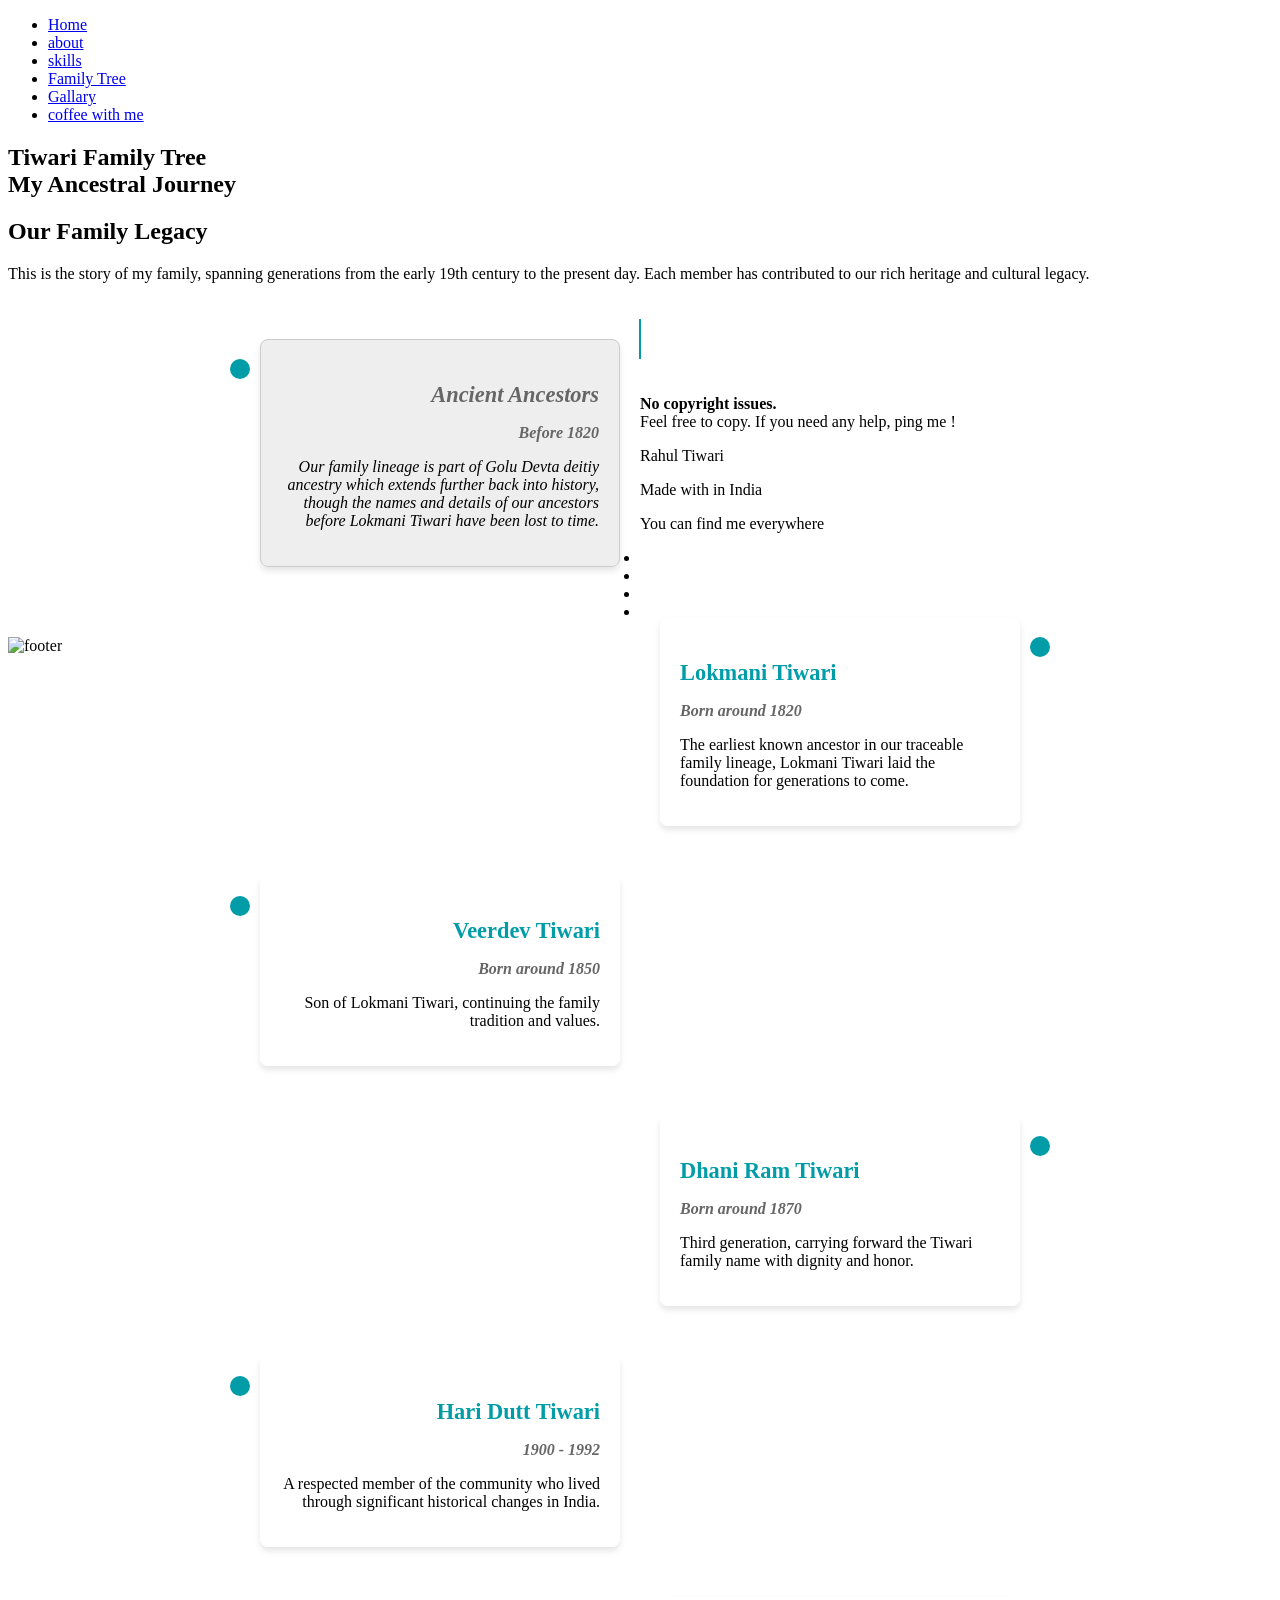
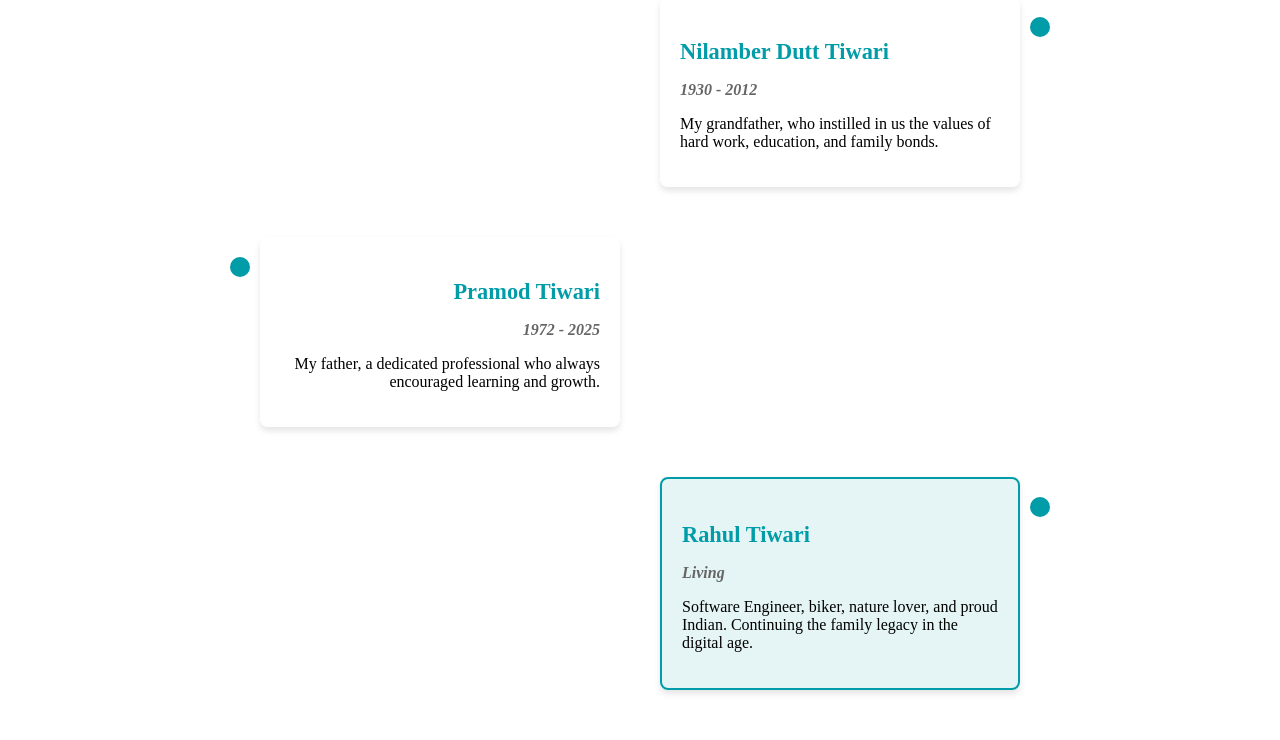
==== family-tree.html @ cf2149c8 "fammily tree update" ====
<!doctype html>
<html class="no-js" lang="en">

<head>
  <meta charset="utf-8" />
  <meta name="google-site-verification" content="5c5Etrv-oEx7CnDo2pVIajenhWawo2j3xivScKlrKVI" />
  <meta name="description" content="Rahul Tiwari - Family Tree">
  <meta name="keywords" content="Rahul Tiwari,rahul tiwari uttrakhand,rahul tiwari family tree,tiwari family">
  <meta name="author" content="Rahul Tiwari">
  <meta name="viewport" content="width=device-width, initial-scale=1.0" />
  <meta property="og:title" content="Rahul Tiwari - Family Tree" />
  <meta property="og:url" content="family-tree.html" />
  <meta property="og:image" content="img/logo.webp" />
  <meta property="og:site_name" content="Rahul Tiwari" />
  <meta name="theme-color" content="#009ca8">
  <meta property="og:description" content="Rahul Tiwari's family tree showcasing generations of the Tiwari family" />
  <title>Family Tree - Rahul Tiwari</title>

  <link href="img/favicon.ico" rel="shortcut icon" />
  <link href="img/favicon.ico" sizes="16x16 32x32" rel="icon" />
  <link href="img/favicon-16x16.png" type="image/png" sizes="16x16" rel="icon" />
  <link href="img/favicon-32x32.png" type="image/png" sizes="32x32" rel="icon" />
  <link href="img/apple-touch-icon.png" type="image/png" rel="apple-touch-icon" />

  <link rel="stylesheet" href="css/foundation.css" />
  <script src="js/vendor/modernizr.js"></script>
  <link rel="stylesheet" href="css/style.css" />
  <link rel="stylesheet" href="css/font.css" />
  <link rel="stylesheet" href="css/icon.css" />
  <link href="https://fonts.googleapis.com/css?family=Sacramento" rel="stylesheet">
  <link rel="stylesheet" href="font/font-awesome/css/font-awesome.min.css">
  <link rel="stylesheet" type="text/css" href="css/component.css" />
  <script src="js/modernizr.custom.js"></script>
  <script src="js/jquery.min.js"></script>
  <script>
    function onScroll() {
      if ($(this).scrollTop() == 0) {
        $("header").removeClass("nav-up").addClass("nav-down")
        $("header").addClass("reachedTop")
      } else {
        $("header").removeClass("nav-down").addClass("nav-up")
        $("header").removeClass("reachedTop")
      }
    }
  </script>
</head>

<body onscroll="onScroll()">
  <!-- Google Tag Manager (noscript) -->
  <noscript><iframe src="https://www.googletagmanager.com/ns.html?id=GTM-TBHXG7D" height="0" width="0"
      style="display:none;visibility:hidden"></iframe></noscript>
  <!-- End Google Tag Manager (noscript) -->
  <header class="nav-down reachedTop">
    <div class="wrapper" id="wrapper">
      <div class="row">
        <div class="small-12 large-12 columns alignCenter">
          <ul class="menu">
            <li><a href="/">Home</a></li>
            <li><a href="index.html#me">about</a></li>
            <li><a href="index.html#myskills">skills</a></li>
            <li><a href="./family-tree.html">Family Tree</a></li>
            <li><a target="_blank" href="./travel.html">Gallary</a></li>
            <li><a href="index.html#coffeewithme">coffee with me</a></li>
        </div>
      </div>
    </div>
  </header>

  <section class="intro" id="intro">
    <div class="row" id="middle_row">
      <div class="medium-12 columns alignCenter">
        <h1 class="cd-headline clip is-full-width">
          <span class="title">Tiwari Family Tree</span><br>
          <span class="iama">My Ancestral Journey</span>
        </h1>
      </div>
    </div>
  </section>

  <section class="about" id="familytree">
    <div class="row">
      <div class="large-12 medium-12 columns">
        <h2 class="cmnstl">Our Family Legacy</h2>
        <p>
          This is the story of my family, spanning generations from the early 19th century to the present day.
          Each member has contributed to our rich heritage and cultural legacy.
        </p>

        <div class="family-tree-container">
          <div class="timeline">
            <div class="timeline-item">
              <div class="timeline-content ancestor-note">
                <h3>Ancient Ancestors</h3>
                <p class="lifespan">Before 1820</p>
                <p>Our family lineage is part of Golu Devta deitiy ancestry which extends further back into history,
                  though the names and details of our ancestors before Lokmani Tiwari have been lost to time.</p>
              </div>
            </div>

            <div class="timeline-item">
              <div class="timeline-content">
                <h3>Lokmani Tiwari</h3>
                <p class="lifespan">Born around 1820</p>
                <p>The earliest known ancestor in our traceable family lineage, Lokmani Tiwari laid the foundation for
                  generations to come.</p>
              </div>
            </div>

            <div class="timeline-item">
              <div class="timeline-content">
                <h3>Veerdev Tiwari</h3>
                <p class="lifespan">Born around 1850</p>
                <p>Son of Lokmani Tiwari, continuing the family tradition and values.</p>
              </div>
            </div>

            <div class="timeline-item">
              <div class="timeline-content">
                <h3>Dhani Ram Tiwari</h3>
                <p class="lifespan">Born around 1870</p>
                <p>Third generation, carrying forward the Tiwari family name with dignity and honor.</p>
              </div>
            </div>

            <div class="timeline-item">
              <div class="timeline-content">
                <h3>Hari Dutt Tiwari</h3>
                <p class="lifespan">1900 - 1992</p>
                <p>A respected member of the community who lived through significant historical changes in India.</p>
              </div>
            </div>

            <div class="timeline-item">
              <div class="timeline-content">
                <h3>Nilamber Dutt Tiwari</h3>
                <p class="lifespan">1930 - 2012</p>
                <p>My grandfather, who instilled in us the values of hard work, education, and family bonds.</p>
              </div>
            </div>

            <div class="timeline-item">
              <div class="timeline-content">
                <h3>Pramod Tiwari</h3>
                <p class="lifespan">1972 - 2025</p>
                <p>My father, a dedicated professional who always encouraged learning and growth.</p>
              </div>
            </div>

            <div class="timeline-item current">
              <div class="timeline-content">
                <h3>Rahul Tiwari</h3>
                <p class="lifespan">Living</p>
                <p>Software Engineer, biker, nature lover, and proud Indian. Continuing the family legacy in the digital
                  age.</p>
              </div>
            </div>
          </div>
        </div>
      </div>
    </div>
  </section>

  <section class="sayhello" id="hello">
    <div class="row">
      <div class="large-4 columns pad10">
        <p>
          <b>No <i class="fa fa-copyright"></i> copyright issues.</b><br>
          Feel free to copy. If you need any help, ping me !
        </p>
      </div>
      <div class="large-4 columns">
        <p class="footTitle alignCenter">
          Rahul Tiwari
        </p>
        <p class="madewithlove">
          Made with <i class="fa fa-heart"></i> in India
        </p>
      </div>
      <div class="large-4 columns alignCenter pad10">
        <p class="alignCenter">
          You can find me everywhere
        </p>
        <ul class="tools">
          <li><a href="https://www.facebook.com/Veerdev1993" aria-label="Facebook" target="_blank" rel="noreferrer"><i
                class="fa fa-facebook-official"></i></a></li>
          <li><a href="https://www.linkedin.com/in/rahul-tiwari-7a8802a8/" aria-label="Linkedin" target="_blank"
              rel="noreferrer"><i class="fa fa-linkedin-square"></i></a></li>
          <li><a href="mailto:rahultwr33@gmail.com" target="_blank" aria-label="Mail" rel="noreferrer"><i
                class="fa fa-envelope-o"></i></a></li>
          <li><a href="https://www.youtube.com/channel/UCZuXbCNKLCHLmeDwoKNpZdQ" aria-label="youtube" target="_blank"
              rel="noreferrer"><i class="fa fa-youtube-play"></i></a></li>
        </ul>
      </div>
    </div>
    <img class="footer-image" alt="footer" src="img/foot.webp">
  </section>

  <script src="js/foundation.min.js"></script>
  <script>
    $(document).foundation();
  </script>

  <!-- Google Tag Manager -->
  <script>(function (w, d, s, l, i) {
      w[l] = w[l] || []; w[l].push({
        'gtm.start':
          new Date().getTime(), event: 'gtm.js'
      }); var f = d.getElementsByTagName(s)[0],
        j = d.createElement(s), dl = l != 'dataLayer' ? '&l=' + l : ''; j.async = true; j.src =
          'https://www.googletagmanager.com/gtm.js?id=' + i + dl; f.parentNode.insertBefore(j, f);
    })(window, document, 'script', 'dataLayer', 'GTM-TBHXG7D');</script>
  <!-- End Google Tag Manager -->

  <!-- Global site tag (gtag.js) - Google Analytics -->
  <script async src="https://www.googletagmanager.com/gtag/js?id=G-P03MG8GC6V"></script>
  <script>
    window.dataLayer = window.dataLayer || [];
    function gtag() { dataLayer.push(arguments); }
    gtag('js', new Date());

    gtag('config', 'G-P03MG8GC6V');
  </script>

  <style>
    .family-tree-container {
      max-width: 800px;
      margin: 0 auto;
      padding: 20px;
    }

    .timeline {
      position: relative;
      padding: 20px 0;
    }

    .timeline::before {
      content: '';
      position: absolute;
      left: 50%;
      top: 0;
      bottom: 0;
      width: 2px;
      background: #009ca8;
      transform: translateX(-50%);
    }

    .timeline-item {
      position: relative;
      margin-bottom: 50px;
      width: 50%;
      clear: both;
    }

    .timeline-item:nth-child(even) {
      float: right;
      text-align: left;
    }

    .timeline-item:nth-child(odd) {
      float: left;
      text-align: right;
    }

    .timeline-item::before {
      content: '';
      position: absolute;
      top: 20px;
      width: 20px;
      height: 20px;
      background: #009ca8;
      border-radius: 50%;
      z-index: 1;
    }

    .timeline-item:nth-child(even)::before {
      right: -10px;
    }

    .timeline-item:nth-child(odd)::before {
      left: -10px;
    }

    .timeline-content {
      background: rgba(255, 255, 255, 0.9);
      padding: 20px;
      border-radius: 8px;
      box-shadow: 0 4px 6px rgba(0, 0, 0, 0.1);
      margin: 0 20px;
    }

    .timeline-content h3 {
      color: #009ca8;
      margin-bottom: 5px;
      font-size: 1.4em;
    }

    .lifespan {
      color: #666;
      font-style: italic;
      margin-bottom: 10px;
      font-weight: bold;
    }

    .timeline-item.current .timeline-content {
      border: 2px solid #009ca8;
      background: rgba(0, 156, 168, 0.1);
    }

    .ancestor-note {
      background: rgba(200, 200, 200, 0.3) !important;
      border: 1px solid #ccc;
      font-style: italic;
    }

    .ancestor-note h3 {
      color: #666 !important;
    }

    @media (max-width: 768px) {
      .timeline::before {
        left: 20px;
      }

      .timeline-item {
        width: calc(100% - 40px);
        float: right;
        text-align: left;
        margin-left: 40px;
        margin-bottom: 30px;
      }

      .timeline-item::before {
        left: -10px;
        right: auto;
      }

      .timeline-content {
        margin: 0;
      }
    }
  </style>
</body>

</html>
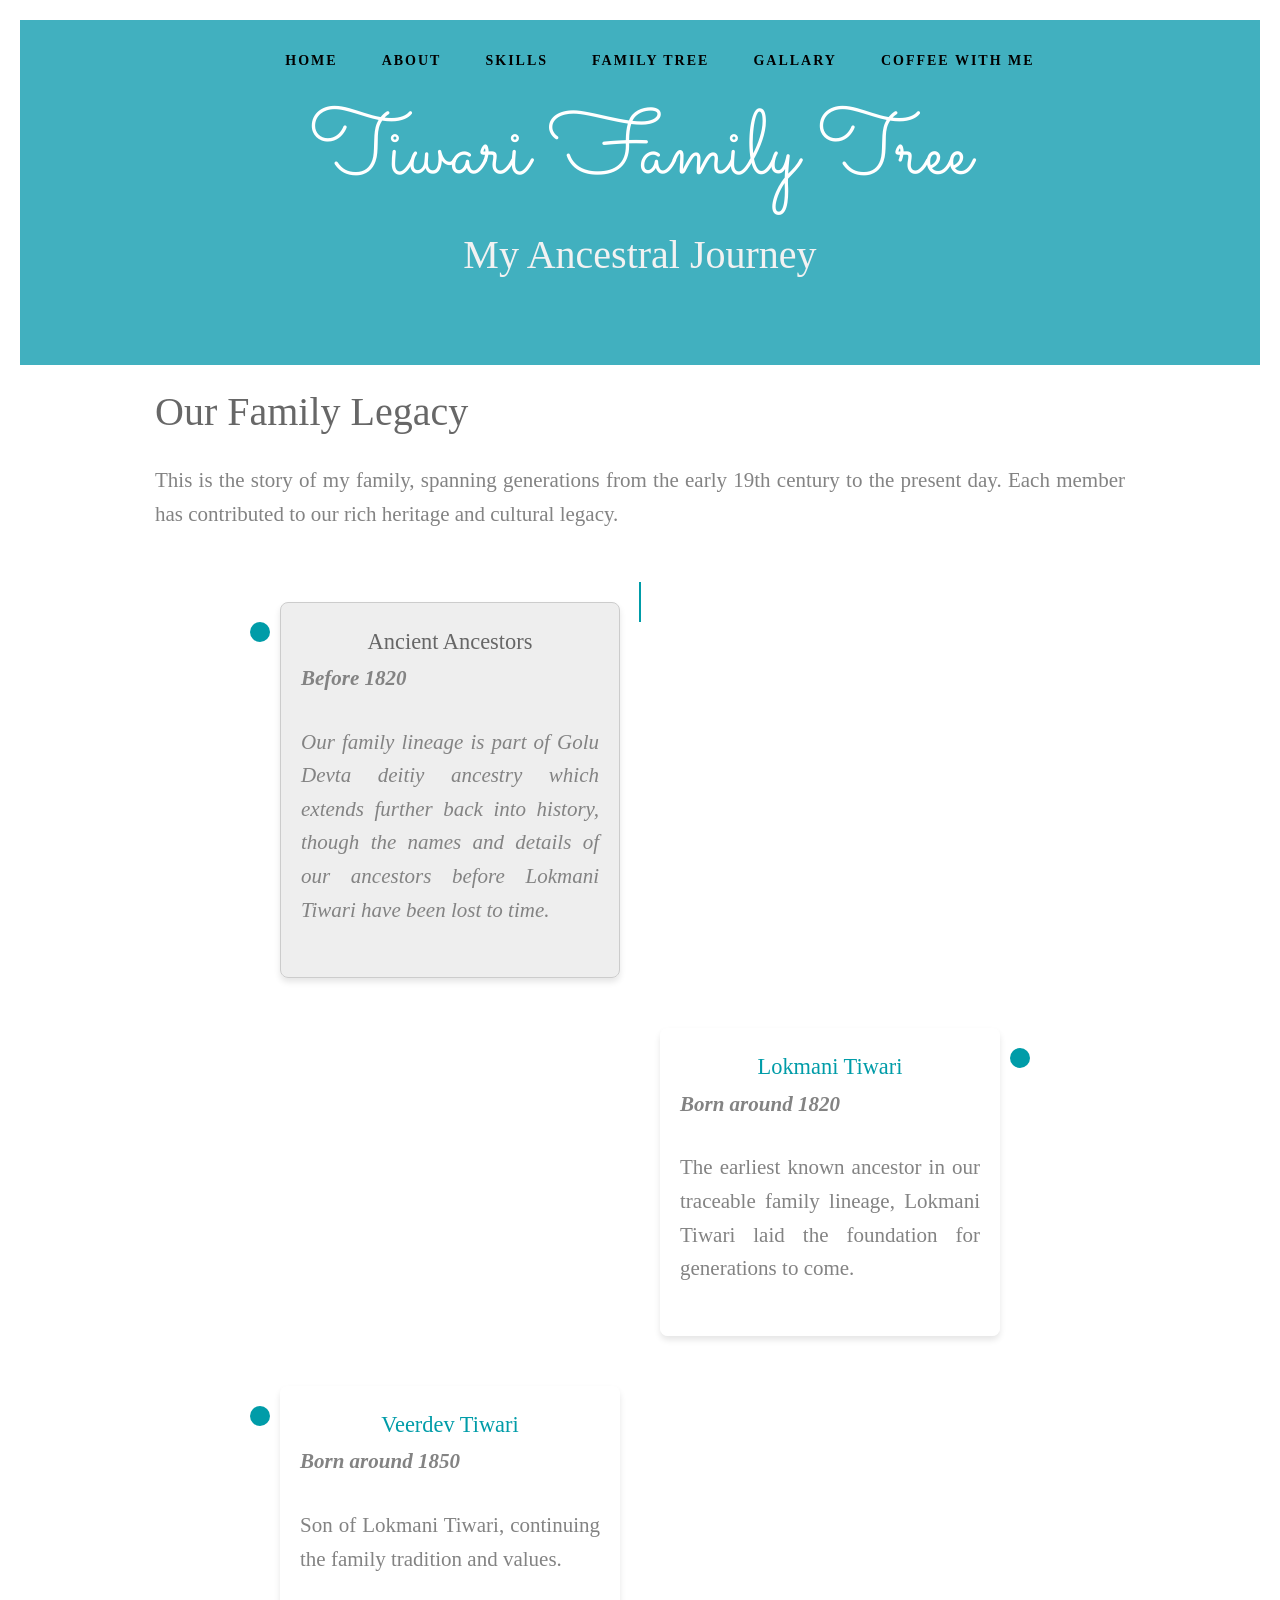
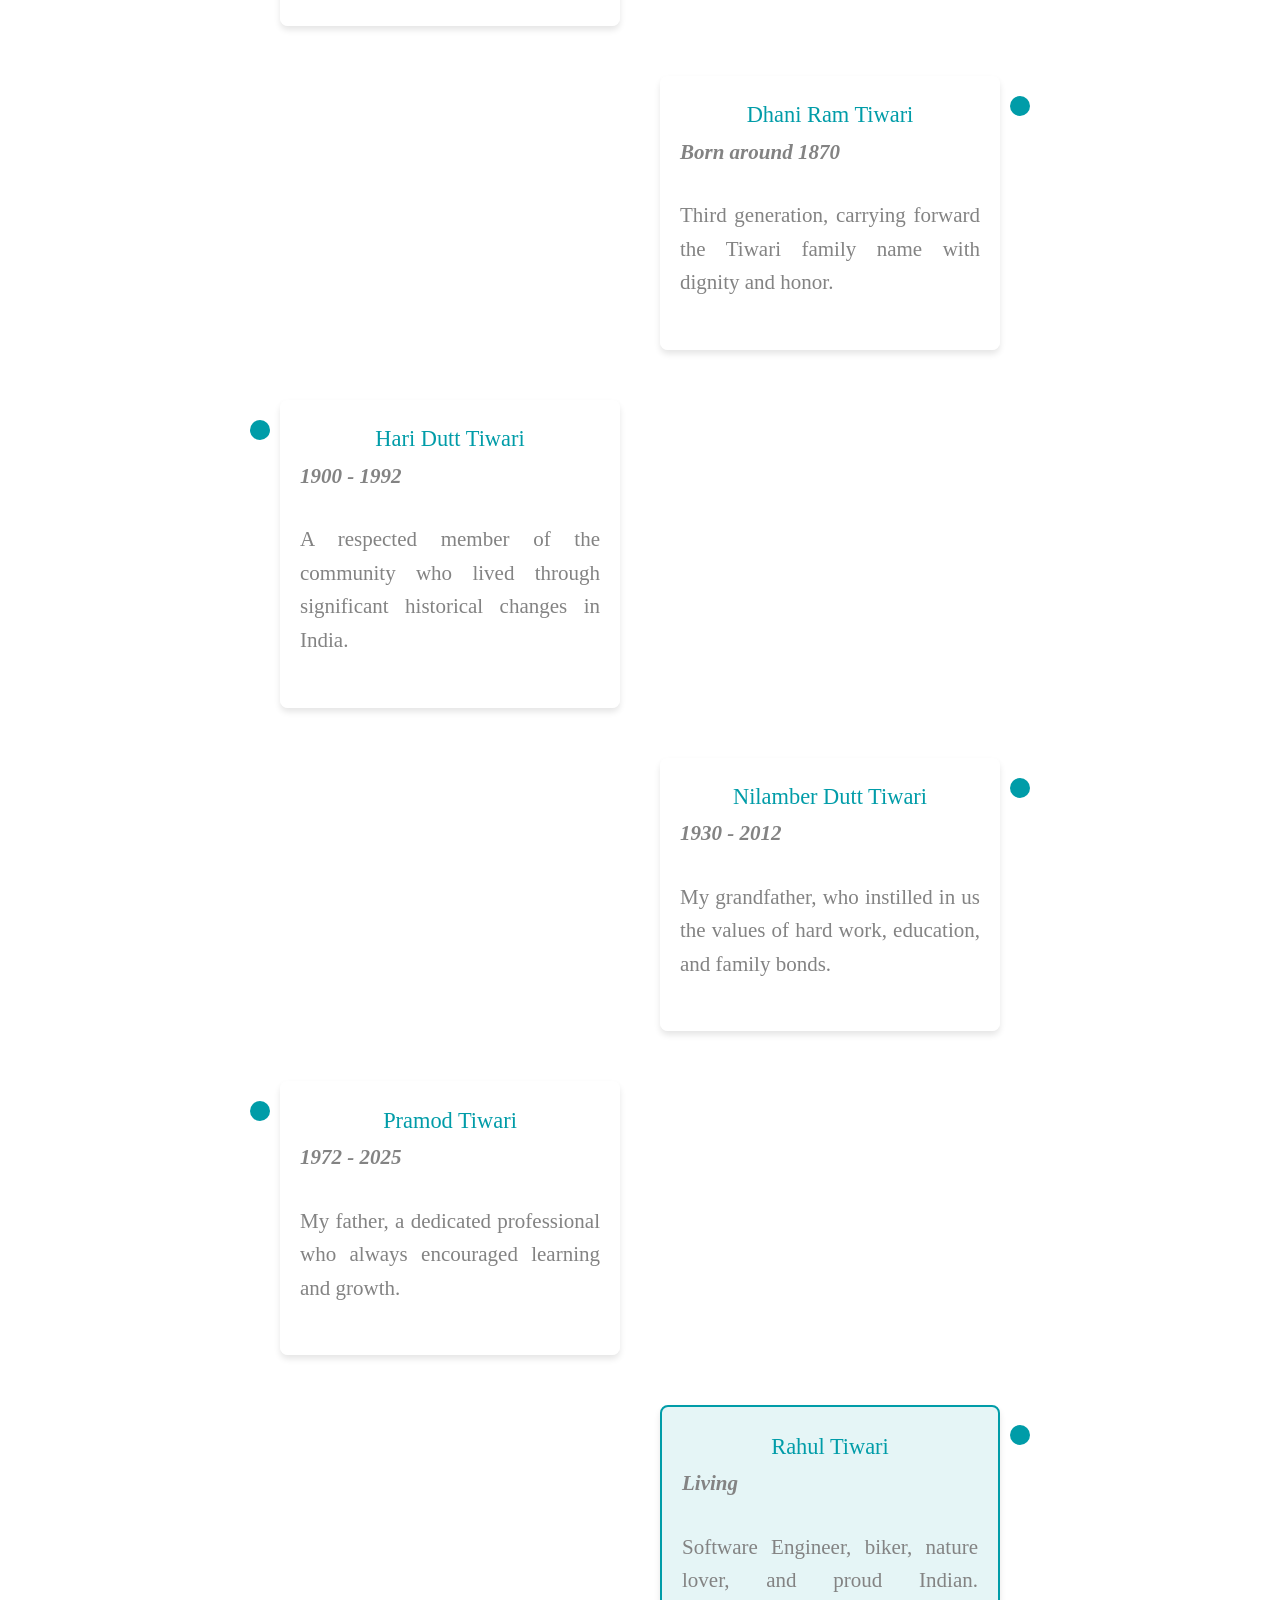
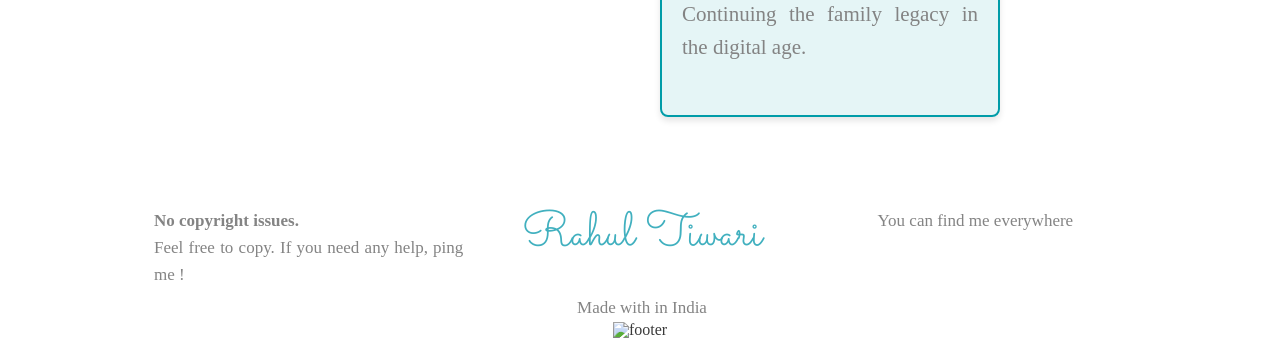
==== commit 1d642ce8: "imrovement" ====
--- a/family-tree.html
+++ b/family-tree.html
@@ -42,6 +42,29 @@
         $("header").removeClass("reachedTop")
       }
     }
+    $(document).ready(function () {
+      onScroll();
+
+      // Hamburger menu functionality
+      $('#hamburger-menu').click(function () {
+        $(this).toggleClass('active');
+        $('#main-menu').toggleClass('active');
+      });
+
+      // Close menu when clicking on a menu item
+      $('#main-menu a').click(function () {
+        $('#hamburger-menu').removeClass('active');
+        $('#main-menu').removeClass('active');
+      });
+
+      // Close menu when clicking outside
+      $(document).click(function (event) {
+        if (!$(event.target).closest('#hamburger-menu, #main-menu').length) {
+          $('#hamburger-menu').removeClass('active');
+          $('#main-menu').removeClass('active');
+        }
+      });
+    });
   </script>
 </head>
 
@@ -54,7 +77,12 @@
     <div class="wrapper" id="wrapper">
       <div class="row">
         <div class="small-12 large-12 columns alignCenter">
-          <ul class="menu">
+          <div class="hamburger-menu" id="hamburger-menu">
+            <span></span>
+            <span></span>
+            <span></span>
+          </div>
+          <ul class="menu" id="main-menu">
             <li><a href="/">Home</a></li>
             <li><a href="index.html#me">about</a></li>
             <li><a href="index.html#myskills">skills</a></li>
--- a/css/style.css
+++ b/css/style.css
@@ -0,0 +1,1456 @@
+body {
+  font-family: "ProximaNova";
+  color: #3a3a3a;
+}
+
+.my-link {
+  color: white;
+  border-bottom-color: red !important;
+}
+
+a:hover {
+  color: #2ecff9;
+}
+
+iframe {
+  width: -webkit-fill-available;
+}
+
+img {
+  aspect-ratio: attr(width) / attr(height);
+}
+
+button.agebtn {
+  margin-top: 5px;
+  height: auto;
+}
+
+.card {
+  padding-top: 5px;
+  box-shadow: 0 4px 8px 0 rgba(0, 0, 0, 0.2);
+  transition: 0.3s;
+  background-color: #3f3f3f;
+  width: 33%;
+  padding: 20px;
+  margin-left: 10px;
+}
+
+.img-cert {
+  max-width: 150px;
+  max-height: 150px;
+  width: 100px;
+  height: 100px;
+}
+
+.comspacegap {
+  /* padding-top: 35px; */
+}
+
+.comspace {
+  padding-top: 35px;
+  color: white;
+  display: flex;
+}
+
+.card60 {
+  box-shadow: 0 4px 8px 0 rgba(0, 0, 0, 0.2);
+  transition: 0.3s;
+  width: 60%;
+  padding: 20px;
+  margin-left: 10px;
+  background: url(../img/weature.jpg) no-repeat;
+  background-size: cover;
+}
+
+.card:hover {
+  box-shadow: 0 8px 16px 0 rgba(0, 0, 0, 0.2);
+}
+
+.main-weature {
+  display: grid;
+  grid-template-columns: 1fr 1fr 1fr;
+}
+
+img.instagrmimg {
+  width: 40px;
+  height: 40px;
+}
+
+header {
+  position: fixed;
+  top: 0;
+  left: 0;
+  right: 0;
+  z-index: 1000;
+  width: 100%;
+}
+
+.header {
+  padding-top: 2em;
+}
+
+li.instagrm {
+  width: 48px;
+  height: 48px;
+  padding-top: 13px;
+}
+
+.center {
+  display: flex;
+  justify-content: center;
+  align-items: center;
+}
+
+.color-change {
+  top: 30vh;
+  right: -50px;
+  padding: 5px 5px 0;
+  background-color: rgba(250, 250, 252, 1);
+  position: fixed;
+  z-index: 99999999999999999999999999999999;
+  border-radius: 0 0 2px 0;
+  -webkit-transition: 0.3s ease-in-out;
+  transition: 0.3s ease-in-out;
+}
+
+a {
+  text-decoration: none;
+  color: #8c8c8e;
+}
+
+.red {
+  background-color: #f44336;
+}
+
+.orange {
+  background-color: #ffc107;
+}
+
+.green {
+  background-color: #4caf50;
+}
+
+.blue {
+  background-color: #64b5f6;
+}
+
+.swapColor {
+  height: 40px;
+  width: 40px;
+  display: block;
+  margin-bottom: 5px;
+  border-radius: 1px;
+  filter: brightness(100%);
+  -webkit-transition: 0.3s ease-in-out;
+  transition: 0.3s ease-in-out;
+}
+
+.open-changer {
+  cursor: pointer;
+  position: absolute;
+  background-color: #3c84f7;
+  height: 40px;
+  width: 40px;
+  top: 0;
+  left: -40px;
+  color: rgba(32, 32, 42, 1);
+  display: flex;
+  justify-content: center;
+}
+
+.active-changer {
+  right: 0;
+}
+
+.open-changer i {
+  align-self: center;
+  animation: rotate 2s infinite linear;
+  -webkit-animation: spin 4s linear infinite;
+  -moz-animation: spin 4s linear infinite;
+  animation: spin 4s linear infinite;
+}
+
+@-moz-keyframes spin {
+  100% {
+    -moz-transform: rotate(360deg);
+  }
+}
+
+@-webkit-keyframes spin {
+  100% {
+    -webkit-transform: rotate(360deg);
+  }
+}
+
+@keyframes spin {
+  100% {
+    -webkit-transform: rotate(360deg);
+    transform: rotate(360deg);
+  }
+}
+
+h1 {
+  font-family: "ProximaNova";
+  color: #3a3a3a;
+  font-size: 3.5em;
+}
+
+h2 {
+  font-family: "ProximaNova";
+  color: #3a3a3a;
+  font-size: 1.4em;
+}
+
+h3 {
+  font-family: "ProximaNova";
+  color: #3a3a3a;
+  font-size: 0.8em;
+  text-align: center;
+}
+
+h4 {
+  font-family: "ProximaNova";
+  font-size: 1.2em;
+  color: white;
+  text-align: center;
+}
+
+p {
+  font-family: "ProximaNova";
+  font-size: 30px;
+  color: #3a3a3a;
+  font-size: 1.3em;
+  text-align: justify;
+}
+
+.js div#preloader {
+  position: fixed;
+  left: 0;
+  top: 0;
+  z-index: 9999;
+  overflow: visible;
+  width: 40px;
+  height: 40px;
+  left: 50%;
+  top: 50%;
+  margin-top: -25px;
+  margin-left: -25px;
+}
+
+#preload_wrapper {
+  background-color: white;
+  width: 100%;
+  height: 100%;
+  z-index: 9999;
+  position: fixed;
+}
+
+@-moz-keyframes preloader {
+  0% {
+    -moz-transform: rotate(0deg);
+    transform: rotate(0deg);
+  }
+
+  50% {
+    -moz-transform: rotate(360deg);
+    transform: rotate(360deg);
+  }
+
+  100% {
+    -moz-transform: rotate(0deg);
+    transform: rotate(0deg);
+  }
+}
+
+@-webkit-keyframes preloader {
+  0% {
+    -webkit-transform: rotate(0deg);
+    transform: rotate(0deg);
+  }
+
+  50% {
+    -webkit-transform: rotate(360deg);
+    transform: rotate(360deg);
+  }
+
+  100% {
+    -webkit-transform: rotate(0deg);
+    transform: rotate(0deg);
+  }
+}
+
+@keyframes preloader {
+  0% {
+    -moz-transform: rotate(0deg);
+    -ms-transform: rotate(0deg);
+    -webkit-transform: rotate(0deg);
+    transform: rotate(0deg);
+  }
+
+  50% {
+    -moz-transform: rotate(360deg);
+    -ms-transform: rotate(360deg);
+    -webkit-transform: rotate(360deg);
+    transform: rotate(360deg);
+  }
+
+  100% {
+    -moz-transform: rotate(0deg);
+    -ms-transform: rotate(0deg);
+    -webkit-transform: rotate(0deg);
+    transform: rotate(0deg);
+  }
+}
+
+/* ////////////////////////// Preloader ////////////////////// */
+.wrapper {
+  width: 100%;
+  background-color: transparent;
+  height: 80px;
+  position: fixed;
+  top: 0px;
+  z-index: 999;
+  border-right: 20px solid white;
+  border-left: 20px solid white;
+  transition: all 0.2s ease-in-out;
+}
+
+header.nav-up .wrapper {
+  top: -80px;
+}
+
+header.nav-down.reachedTop .wrapper {
+  top: 20px;
+}
+
+a.logo {
+  text-transform: uppercase;
+  margin-top: 25px;
+  display: inline-block;
+  font-weight: 600;
+  font-size: 30px;
+  color: #3a3a3a;
+}
+
+a.logo span {
+  color: #fff;
+}
+
+/* Hamburger Menu */
+.hamburger-menu {
+  display: none;
+  flex-direction: column;
+  cursor: pointer;
+  padding: 10px;
+  position: absolute;
+  left: 20px;
+  top: 50%;
+  transform: translateY(-50%);
+  z-index: 1001;
+  padding-top: 20%;
+}
+
+.hamburger-menu span {
+  width: 25px;
+  height: 3px;
+  background: #000;
+  margin: 3px 0;
+  transition: 0.3s;
+  border-radius: 2px;
+}
+
+.hamburger-menu.active span:nth-child(1) {
+  transform: rotate(-45deg) translate(-5px, 6px);
+}
+
+.hamburger-menu.active span:nth-child(2) {
+  opacity: 0;
+}
+
+.hamburger-menu.active span:nth-child(3) {
+  transform: rotate(45deg) translate(-5px, -6px);
+}
+
+ul.menu {
+  margin-top: 27px;
+  transition: all 0.3s ease;
+}
+
+ul.menu li {
+  list-style: none;
+  display: inline-block;
+  margin-left: 40px;
+}
+
+ul.menu li a {
+  text-transform: uppercase;
+  font-family: "ProximaNova";
+  font-size: 14px;
+  letter-spacing: 2px;
+  color: #000;
+  font-weight: bold;
+}
+
+ul.menu li a:hover {
+  border-bottom: 1px solid #fff;
+  padding-bottom: 6px;
+}
+
+@keyframes slideleft {
+  from {
+    background-position: 0%;
+  }
+
+  to {
+    background-position: 90000%;
+  }
+}
+
+@-webkit-keyframes slideleft {
+  from {
+    background-position: 0%;
+  }
+
+  to {
+    background-position: 90000%;
+  }
+}
+
+section.intro {
+  background: url(../img/mainphoto.webp) repeat-x top center;
+  background-size: contain;
+  background-repeat: repeat;
+  /*animation:slideleft 20000s infinite linear;-webkit-animation:slideleft 20000s infinite linear;width:100%;*/
+  background-color: #41b0bf;
+  padding-bottom: 70px;
+  position: relative;
+  border-right: 20px solid #fff;
+  border-left: 20px solid #fff;
+  border-top: 20px solid #fff;
+  padding-top: 80px;
+}
+
+section.intro h1 {
+  margin-top: 0px;
+  line-height: 1.2;
+  font-family: "ProximaNovaT";
+  color: #3a3a3a;
+  font-size: 65px;
+}
+
+section.intro span.design {
+  font-family: "ProximaNovaT";
+}
+
+section.intro span {
+  font-family: "ProximaNova";
+}
+
+a.btn {
+  border: 1px solid #fff;
+  text-transform: uppercase;
+  color: #fff;
+  padding: 15px 25px;
+  border-radius: 30px;
+  font-size: 14px;
+  letter-spacing: 1px;
+  margin-top: 14px;
+  display: inline-block !important;
+  line-height: 1.4;
+  -webkit-transition: all 0.2s ease;
+  -moz-transition: all 0.2s ease;
+  transition: all 0.2s ease;
+}
+
+a.btn:hover {
+  background-color: #fff;
+  color: #009ca8;
+}
+
+a.btn.project {
+  background: transparent;
+  border: 1px solid #fff;
+  color: #fff;
+}
+
+a.btn.project:hover {
+  background-color: #fff;
+  color: #fe5f55;
+}
+
+section.about {
+  padding: 0px;
+  border-right: 20px solid white;
+  border-left: 20px solid white;
+}
+
+section.about h1 {
+  color: #3a3a3a;
+  font-family: "ProximaNovaT";
+  font-size: 65px;
+  margin-top: 50px;
+}
+
+section.about a.pronounce span {
+  color: #ababab;
+  cursor: help;
+  border-bottom: 1px dotted rgb(216, 216, 216);
+  letter-spacing: 1px;
+}
+
+section.about a.pronounce {
+  border-bottom: none;
+}
+
+section.about a.pronounce:hover {
+  border-bottom: none;
+}
+
+section.about p {
+  color: #838383;
+  margin: 0 auto;
+  margin-bottom: 30px;
+  font-size: 21px;
+}
+
+section.about p a {
+  color: #838383;
+  border-bottom: 1px solid #e7e7e7;
+  padding-bottom: 1px;
+}
+
+section.about p a:hover {
+  border-bottom: 1px solid #009ca8;
+}
+
+section.about img {
+  display: block;
+  margin: auto;
+  border-radius: 50%;
+}
+
+section.about h2 {
+  font-family: "ProximaNova";
+  color: #676767;
+  font-size: 17px;
+  line-height: 2.2em;
+}
+
+ul.tools,
+ul.lang,
+ul.hobbies {
+  margin: 0;
+}
+
+ul.lang {
+  margin-top: 12px;
+}
+
+ul.tools li,
+ul.hobbies li {
+  list-style: none;
+  display: inline-block;
+  background-size: 500px;
+  margin-left: 17px;
+}
+
+ul.lang li {
+  list-style: none;
+  display: inline-block;
+}
+
+section.projects h1 {
+  color: #fff;
+  font-family: "ProximaNovaT";
+  font-size: 50px;
+  margin-top: 20px;
+}
+
+section.projects p {
+  color: #fff;
+  margin: 0 auto;
+  font-size: 15px;
+  margin-left: 4px;
+}
+
+section.sayhello {
+  background: #fff;
+  position: relative;
+  text-align: center;
+  padding-top: 30px;
+  padding-bottom: 0px;
+  border-right: 20px solid white;
+  border-left: 20px solid white;
+}
+
+section.sayhello h1 {
+  color: #000;
+  font-family: "ProximaNovaT";
+  font-size: 65px;
+}
+
+section.sayhello p {
+  color: #848484;
+  margin: 0 auto;
+  font-size: 17px;
+  margin-left: 4px;
+}
+
+a.email:hover {
+  border-bottom: 1px solid #000;
+  color: #000;
+}
+
+a.email {
+  float: right;
+  font-size: 22px;
+  text-align: right;
+  margin-top: 52px;
+  font-family: "ProximaNovaT";
+  border-bottom: 1px solid #717070;
+  padding-bottom: 5px;
+  color: #000;
+}
+
+a.email:visited {
+  color: #000;
+}
+
+.agecalculator {
+  align-items: center;
+  display: flex;
+  justify-content: center;
+  width: 100%;
+  height: 40px;
+}
+
+section.utilities {
+  display: flex;
+  flex-direction: row;
+  background: white;
+  border-left: 20px solid white;
+  border-right: 20px solid white;
+  border-bottom: 20px solid white;
+  border-top: 20px solid white;
+}
+
+section.quotes {
+  /*background:#ffc548;*/
+  background: #009ca8;
+  border-left: 20px solid white;
+  border-right: 20px solid white;
+  border-bottom: 20px solid white;
+  border-top: 20px solid white;
+}
+
+section.quotes h1 {
+  color: #fff;
+  font-family: "ProximaNovaT";
+  font-size: 55px;
+  margin-top: 40px;
+}
+
+section.quotes h2 {
+  color: #fff;
+  font-family: serif;
+  font-style: italic;
+  font-size: 32px;
+  margin-top: 40px;
+}
+
+section.quotes p {
+  text-align: center;
+  color: #f2f2f2;
+  margin: 0 auto;
+  margin-top: 20px;
+  margin-bottom: 20px;
+  font-size: 21px;
+}
+
+.quotes_img {
+  width: 150px !important;
+  margin-top: 10px !important;
+  margin-bottom: 10px !important;
+  border-radius: 50%;
+  border-style: none;
+  border: 0px solid !important;
+}
+
+section.coffeewithme {
+  /*background:#ffc548;*/
+  background: #fff;
+  border-left: 20px solid white;
+  border-right: 20px solid white;
+  border-bottom: 20px solid white;
+  border-top: 20px solid white;
+}
+
+section.coffeewithme h1 {
+  color: #3a3a3a;
+  font-family: "ProximaNovaT";
+  font-size: 55px;
+  margin-top: 0px;
+}
+
+section.coffeewithme p {
+  text-align: center;
+  color: #838383;
+  margin: 0 auto;
+  margin-top: 10px;
+  margin-bottom: 40px;
+  font-size: 21px;
+}
+
+section.myskills {
+  /*background:#ffc548;*/
+  background: #fff;
+  border-left: 20px solid white;
+  border-right: 20px solid white;
+  border-bottom: 20px solid white;
+  border-top: 20px solid white;
+}
+
+section.experience {
+  background: #fff;
+  border-left: 20px solid white;
+  border-right: 20px solid white;
+  border-bottom: 20px solid white;
+  border-top: 20px solid white;
+}
+
+.experience-timeline {
+  max-width: 900px;
+  margin: 0 auto;
+  padding: 20px 0;
+  position: relative;
+}
+
+.experience-timeline::before {
+  content: "";
+  position: absolute;
+  left: 50%;
+  top: 0;
+  bottom: 0;
+  width: 2px;
+  background: linear-gradient(to bottom, #009ca8, #41b0bf);
+  transform: translateX(-50%);
+}
+
+.experience-item {
+  margin-bottom: 40px;
+  position: relative;
+}
+
+.experience-item:nth-child(even) .experience-content {
+  margin-left: auto;
+  margin-right: 0;
+  text-align: right;
+}
+
+.experience-item:nth-child(odd) .experience-content {
+  margin-left: 0;
+  margin-right: auto;
+  text-align: left;
+}
+
+.experience-content {
+  background: linear-gradient(135deg, #f8f9fa 0%, #ffffff 100%);
+  border-radius: 12px;
+  padding: 25px;
+  box-shadow: 0 8px 25px rgba(0, 0, 0, 0.1);
+  border: 1px solid #e9ecef;
+  max-width: 400px;
+  position: relative;
+  transition: transform 0.3s ease, box-shadow 0.3s ease;
+}
+
+.experience-content:hover {
+  transform: translateY(-5px);
+  box-shadow: 0 12px 35px rgba(0, 0, 0, 0.15);
+}
+
+.experience-content::before {
+  content: "";
+  position: absolute;
+  top: 30px;
+  width: 0;
+  height: 0;
+  border-style: solid;
+}
+
+.experience-item:nth-child(odd) .experience-content::before {
+  right: -10px;
+  border-width: 10px 0 10px 10px;
+  border-color: transparent transparent transparent #f8f9fa;
+}
+
+.experience-item:nth-child(even) .experience-content::before {
+  left: -10px;
+  border-width: 10px 10px 10px 0;
+  border-color: transparent #f8f9fa transparent transparent;
+}
+
+.experience-header {
+  display: flex;
+  justify-content: space-between;
+  align-items: flex-start;
+  margin-bottom: 10px;
+  flex-wrap: wrap;
+}
+
+.job-title {
+  font-family: "ProximaNova";
+  color: #3a3a3a;
+  font-size: 1.4em;
+  margin: 0;
+  font-weight: bold;
+  line-height: 1.3;
+}
+
+.job-type {
+  font-family: "ProximaNova";
+  color: #009ca8;
+  font-size: 0.85em;
+  font-weight: 600;
+  background: rgba(0, 156, 168, 0.1);
+  padding: 4px 10px;
+  border-radius: 20px;
+  white-space: nowrap;
+  margin-top: 5px;
+}
+
+.company-name {
+  font-family: "ProximaNova";
+  color: #676767;
+  font-size: 1.1em;
+  margin: 5px 0 8px 0;
+  font-weight: 600;
+}
+
+.job-location {
+  font-family: "ProximaNova";
+  color: #838383;
+  font-size: 0.9em;
+  margin: 0 0 15px 0;
+  display: flex;
+  align-items: center;
+}
+
+.job-responsibilities {
+  margin: 0;
+  padding-left: 0;
+  list-style: none;
+}
+
+.job-responsibilities li {
+  font-family: "ProximaNova";
+  color: #676767;
+  font-size: 0.95em;
+  line-height: 1.6;
+  margin-bottom: 8px;
+  position: relative;
+  padding-left: 20px;
+}
+
+.job-responsibilities li::before {
+  content: "✓";
+  position: absolute;
+  left: 0;
+  color: #009ca8;
+  font-weight: bold;
+}
+
+@media only screen and (max-width: 768px) {
+  .experience-timeline::before {
+    left: 20px;
+  }
+
+  .experience-item:nth-child(even) .experience-content,
+  .experience-item:nth-child(odd) .experience-content {
+    margin-left: 60px;
+    margin-right: 20px;
+    text-align: left;
+    max-width: none;
+  }
+
+  .experience-content::before {
+    left: -10px !important;
+    right: auto !important;
+    border-width: 10px 10px 10px 0 !important;
+    border-color: transparent #f8f9fa transparent transparent !important;
+  }
+
+  .experience-header {
+    flex-direction: column;
+    align-items: flex-start;
+  }
+
+  .job-type {
+    align-self: flex-start;
+    margin-top: 8px;
+  }
+}
+
+section.myskills h1 {
+  color: #3a3a3a;
+  font-family: "ProximaNovaT";
+  font-size: 55px;
+  margin-top: 0px;
+}
+
+section.myskills p {
+  text-align: center;
+  color: #838383;
+  margin: 0 auto;
+  margin-top: 40px;
+  margin-bottom: -30px;
+  font-size: 25px;
+  position: absolute;
+  z-index: 1000;
+  width: 100%;
+  left: 0;
+}
+
+.downloadCV {
+  min-height: 172px;
+  padding-bottom: 20px;
+  padding-top: 20px;
+  cursor: pointer;
+}
+
+section.projects {
+  background: #303030;
+  border: 20px solid white;
+}
+
+section.projects h2.name {
+  font-size: 30px;
+  text-align: center;
+  font-family: "ProximaNovaT";
+  color: #fff;
+}
+
+section.projects p.desc {
+  font-size: 17px;
+  text-align: center;
+}
+
+section.sayhello ul.icons {
+  margin: 0;
+  padding: 0;
+  float: right;
+  line-height: 0;
+}
+
+section.sayhello ul.icons li {
+  display: inline-block;
+  -webkit-transition: all 0.35s ease;
+  -moz-transition: all 0.35s ease;
+  transition: all 0.35s ease;
+  margin: 30px 0px 20px 0px;
+  margin-left: 20px;
+}
+
+section.sayhello .icon span.SocailLink {
+  display: block;
+  font-size: 12px;
+  text-shadow: none;
+  color: #333;
+  -webkit-transition: all 0.2s ease;
+  -moz-transition: all 0.2s ease;
+  transition: all 0.2s ease;
+  letter-spacing: 3px;
+  text-align: center;
+}
+
+section.sayhello .icon.dribbble,
+section.sayhello .icon.behance,
+section.sayhello .icon.behance,
+section.sayhello .icon.twitter,
+section.sayhello .icon.facebook {
+  -webkit-transition: all 0.35s ease;
+  -moz-transition: all 0.35s ease;
+  transition: all 0.35s ease;
+}
+
+section.sayhello .icon.dribbble {
+  color: #848484;
+  font-size: 30px;
+}
+
+section.sayhello .icon.dribbble:hover {
+  color: #f66699;
+}
+
+section.sayhello .icon.behance {
+  color: #848484;
+  font-size: 30px;
+}
+
+section.sayhello .icon.behance:hover {
+  color: #339cd5;
+}
+
+section.sayhello .icon.twitter {
+  color: #848484;
+  font-size: 30px;
+}
+
+section.sayhello .icon.twitter:hover {
+  color: #3ab6e8;
+}
+
+section.sayhello .icon.facebook {
+  color: #848484;
+  font-size: 29px;
+}
+
+section.sayhello .icon.facebook:hover {
+  color: #3b5998;
+}
+
+section.sayhello p.credits,
+section.sayhello p.made {
+  font-size: 12px;
+  text-align: right;
+}
+
+.numbers-inner-wrapper {
+  max-width: 1150px;
+  margin: 0px auto;
+  margin-top: 20px;
+}
+
+.numbers-inner-wrapper > div {
+  display: inline-block;
+  width: 24.5%;
+  text-align: center;
+}
+
+.numbers-wrapper h4 {
+  /*font-family:"Roboto Slab","PT Serif","PT Sans","Times New Roman",sans-serif;*/
+  font-size: 2.5rem;
+  color: #009ca8;
+}
+
+.numbers-wrapper span {
+  font-size: 1.2rem;
+  -webkit-text-stroke: 0.2px #627175;
+}
+
+hr.num {
+  margin-top: 25px;
+  margin-bottom: 15px;
+}
+
+hr {
+  width: 1110px;
+  margin: 90px auto 0px auto;
+  border: 1px solid #eff5f7;
+}
+
+.project_img {
+  width: 50% !important;
+  margin-top: 10px !important;
+  border-radius: 4px;
+  border-style: none;
+  border: 0px solid !important;
+  border-color: #c0c0c0;
+}
+
+@media only screen and (max-width: 64em) {
+  .hamburger-menu {
+    display: flex;
+  }
+
+  ul.menu {
+    position: fixed;
+    top: 80px;
+    left: -100%;
+    width: 100%;
+    height: calc(100vh - 80px);
+    background: rgba(255, 255, 255, 0.95);
+    display: flex;
+    flex-direction: column;
+    justify-content: flex-start;
+    align-items: center;
+    padding-top: 50px;
+    margin-top: 0;
+    backdrop-filter: blur(10px);
+    transition: left 0.3s ease;
+    z-index: 999;
+  }
+
+  ul.menu.active {
+    left: 0;
+  }
+
+  ul.menu li {
+    margin: 15px 0;
+    width: 100%;
+    text-align: center;
+  }
+
+  ul.menu li a {
+    font-size: 18px !important;
+    padding: 10px 20px;
+    display: block;
+    color: #333;
+    text-decoration: none;
+    transition: color 0.3s ease;
+  }
+
+  ul.menu li a:hover {
+    color: #009ca8 !important;
+    border-bottom: none !important;
+  }
+}
+
+@media only screen and (max-width: 320px) {
+  section.intro h1 {
+    font-size: 38px !important;
+  }
+}
+
+@media only screen and (max-width: 64em) {
+  .opl,
+  .cssda {
+    display: none;
+  }
+
+  section.intro,
+  .wrapper,
+  section.about,
+  section.projects,
+  section.sayhello {
+    border: none;
+  }
+
+  #scene {
+    display: none;
+  }
+
+  header.nav-down.reachedTop .wrapper {
+    top: 0 !important;
+  }
+
+  /* Ensure header is always visible on mobile */
+  .wrapper {
+    position: fixed !important;
+    top: 0 !important;
+    z-index: 1000 !important;
+  }
+
+  section.about h1 {
+    font-size: 50px;
+    text-align: center;
+  }
+
+  section.about p {
+    padding: 15px;
+    margin-bottom: -5px;
+  }
+
+  section.intro h1 {
+    margin-top: 21px;
+    font-size: 50px;
+  }
+
+  section.projects h1 {
+    font-size: 50px;
+    text-align: center;
+  }
+
+  section.projects p {
+    text-align: center;
+  }
+
+  .cbp-fwslider ul li > a img {
+    width: 100% !important;
+  }
+
+  .cbp-fwslider nav span {
+    width: 30px !important;
+  }
+
+  .cbp-fwslider nav span.cbp-fwnext {
+    right: 20px !important;
+  }
+
+  .cbp-fwslider nav span.cbp-fwprev {
+    left: 20px !important;
+  }
+
+  section.sayhello h1 {
+    font-size: 50px;
+    text-align: center;
+  }
+
+  section.sayhello p {
+    text-align: center;
+  }
+
+  section.sayhello {
+    text-align: center;
+  }
+
+  a.email,
+  section.sayhello ul.icons {
+    float: none;
+  }
+
+  a.email {
+    margin-top: 22px;
+    display: inline-block;
+  }
+
+  section.sayhello ul.icons li:first-child {
+    margin-left: 0;
+  }
+}
+
+/* Rotating Text */
+.cd-words-wrapper {
+  display: inline-block;
+  position: relative;
+  text-align: left;
+}
+
+.cd-words-wrapper b {
+  display: inline-block;
+  position: absolute;
+  white-space: nowrap;
+  left: 0;
+  top: 0;
+}
+
+.cd-words-wrapper b.is-visible {
+  position: relative;
+}
+
+.no-js .cd-words-wrapper b {
+  opacity: 0;
+}
+
+.no-js .cd-words-wrapper b.is-visible {
+  opacity: 1;
+}
+
+.cd-headline.clip span {
+  display: inline-block;
+}
+
+.cd-headline.clip .cd-words-wrapper {
+  overflow: hidden;
+  vertical-align: middle;
+}
+
+ul.splide__pagination {
+  display: none;
+}
+
+.cd-headline.clip .cd-words-wrapper::after {
+  /* line */
+  content: "";
+  position: absolute;
+  top: 0;
+  right: 0;
+  width: 2px;
+  height: 100%;
+  background-color: #aebcb9;
+}
+
+.cd-headline.clip b {
+  opacity: 0;
+}
+
+.cd-headline.clip b.is-visible {
+  opacity: 1;
+}
+@media only screen and (max-width: 768px) {
+  .skills {
+    margin: 0;
+    text-align: center;
+    display: block !important;
+  }
+  .certification {
+    display: block !important;
+    margin: 0;
+    text-align: center;
+  }
+}
+.certification {
+  display: flex;
+  flex-direction: row;
+  align-items: center;
+  justify-content: center;
+}
+
+.skills {
+  text-align: center;
+  display: flex;
+  align-items: center;
+  justify-content: center;
+}
+
+.pentagon {
+  width: 300px;
+  height: 300px;
+  margin: auto;
+  padding: 3px 3px 28px 3px;
+  display: inline-block;
+}
+
+.logo {
+  margin-top: 75px !important;
+  margin-bottom: 20px !important;
+  width: 85%;
+}
+
+.iama {
+  color: #f2f2f2;
+  font-size: 40px;
+  vertical-align: middle;
+}
+
+.cd-words-wrapper {
+  color: #f2f2f2;
+  font-size: 40px;
+}
+
+section.numbers-wrapper {
+  margin-top: 0px;
+  margin-bottom: 80px;
+}
+
+.madewithlove {
+  text-align: center;
+  padding-top: 20px;
+}
+
+.alignCenter {
+  text-align: center;
+  position: relative;
+}
+
+span.title {
+  font-family: "Sacramento", cursive !important;
+  text-transform: none;
+  font-weight: 400;
+  color: #fff;
+  font-size: 1.4em;
+}
+
+.fa-facebook-official {
+  font-size: 3em !important;
+  color: #3b5998;
+}
+
+.fa-youtube-play {
+  font-size: 3em !important;
+  color: red;
+}
+
+.fa-linkedin-square {
+  font-size: 3em !important;
+  color: #287bbc;
+}
+
+.fa-twitter-square {
+  font-size: 3em !important;
+  color: #1b95e0;
+}
+
+.fa-envelope-o {
+  font-size: 3em !important;
+  color: #d14836;
+}
+
+.pad10 {
+  padding: 10px;
+}
+
+.fa-heart {
+  color: red;
+  font-size: 15px;
+}
+
+.footTitle {
+  font-family: "Sacramento", cursive;
+  text-transform: none;
+  font-weight: 400;
+  color: #41b0bf !important;
+  font-size: 3em !important;
+}
+
+ul.tools {
+  text-align: center;
+}
+
+ul.tools li {
+  margin: 0px 2px;
+}
+
+ul.tools li i.fa {
+  font-size: 35px !important;
+}
+
+li.instagrm {
+  width: 38px;
+  height: 45px;
+  padding-top: 17px;
+}
+
+img.instagrmimg {
+  width: 35px;
+  height: 35px;
+}
+
+@media only screen and (max-width: 600px) {
+  h1.cd-headline.clip.is-full-width {
+    padding-top: 10px;
+  }
+
+  .large-4.small-12.medium-4.columns {
+    width: 100%;
+  }
+
+  [class*="column"] + [class*="column"]:last-child {
+    float: left;
+  }
+}
+
+.jx-svg-round-button {
+  display: none;
+}
+
+a[d="M19 19H5V5h7V3H5c-1.11 0-2 .9-2 2v14c0 1.1.89 2 2 2h14c1.1 0 2-.9 2-2v-7h-2v7zM14 3v2h3.59l-9.83 9.83 1.41 1.41L19 6.41V10h2V3h-7z"] {
+  display: none;
+}
+
+@media only screen and (min-device-width: 350px) and (max-device-width: 769px) {
+  section.utilities {
+    display: block;
+    border-left: 20px solid white;
+    border-right: 20px solid white;
+    border-bottom: 20px solid white;
+    border-top: 20px solid white;
+  }
+  .comspace {
+    color: white;
+    display: block;
+    padding: 5px;
+  }
+
+  .card {
+    width: auto;
+    margin-left: 0px;
+    margin-bottom: 5px;
+  }
+
+  .card60 {
+    width: auto;
+    margin-left: 0px;
+    margin-bottom: 5px;
+  }
+}
--- a/css/component.css
+++ b/css/component.css
@@ -0,0 +1,575 @@
+.cbp-fwslider {
+  position: relative;
+  margin: 0 0 10px;
+  overflow: hidden;
+  padding: 0px 0 45px;
+  margin-bottom: 55px;
+}
+
+.cbp-fwslider ul {
+  margin: 0;
+  padding: 0;
+  white-space: nowrap;
+  list-style-type: none;
+}
+
+.cbp-fwslider ul li {
+  -webkit-transform: translateZ(0);
+  -moz-transform: translateZ(0);
+  transform: translateZ(0);
+  float: left;
+  display: block;
+  margin: 0;
+  padding: 0;
+  text-align: center;
+}
+
+.cbp-fwslider ul li > a,
+.cbp-fwslider ul li > div {
+  display: block;
+  text-align: center;
+  outline: none;
+}
+
+.cbp-fwslider ul li > a.prjct_img {
+  pointer-events: none;
+  cursor: default;
+}
+
+.cbp-fwslider ul li > a img {
+  border: none;
+  display: block;
+  margin: 0 auto;
+  max-width: 75%;
+}
+
+.cbp-fwslider nav span {
+  position: absolute;
+  top: 40%;
+  width: 48px;
+  height: 28px;
+
+  color: #fff;
+  text-align: center;
+  margin-top: -50px;
+  line-height: 100px;
+  cursor: pointer;
+  opacity: 0.5;
+}
+
+.cbp-fwslider nav span:hover {
+  opacity: 1;
+}
+
+.cbp-fwslider nav span.cbp-fwnext {
+  right: 0px;
+  background: url(../img/right.svg) no-repeat;
+}
+
+.cbp-fwslider nav span.cbp-fwprev {
+  left: 0px;
+  background: url(../img/left.svg) no-repeat;
+}
+
+.cbp-fwdots {
+  position: absolute;
+  bottom: 0px;
+  white-space: nowrap;
+  text-align: center;
+  width: 100%;
+}
+
+.cbp-fwdots span {
+  display: inline-block;
+  width: 7px;
+  height: 7px;
+  background: #000;
+  margin: 6px;
+  border-radius: 50%;
+  cursor: pointer;
+}
+
+.cbp-fwdots span:hover {
+  background: #000;
+}
+
+.cbp-fwdots span.cbp-fwcurrent {
+  background: #ffffff;
+  box-shadow: 0 0 0 2px #fff;
+  -webkit-transition: box-shadow 0.2s ease-in-out;
+  -moz-transition: box-shadow 0.2s ease-in-out;
+  transition: box-shadow 0.2s ease-in-out;
+}
+
+/* CSS Styles for form Element */
+
+.simform {
+  position: relative;
+  margin: 0 auto;
+  min-height: 135.5px;
+  max-width: 860px;
+  width: 100%;
+  text-align: left;
+  font-size: 2.5em;
+  color: #838383;
+}
+
+.simform .submit {
+  display: none;
+}
+
+/* Question list style */
+.simform ol {
+  margin: 0;
+  font-size: 2rem;
+  padding: 0;
+  list-style: none;
+  position: relative;
+  -webkit-transition: height 0.4s;
+  transition: height 0.4s;
+}
+
+.simform ol:before {
+  content: "";
+  background-color: rgba(0, 0, 0, 0.1);
+  position: absolute;
+  left: 0;
+  bottom: 0;
+  width: 100%;
+  height: 2.35em;
+}
+
+.questions li {
+  z-index: 100;
+  position: relative;
+  visibility: hidden;
+  height: 0;
+  -webkit-transition: visibility 0s 0.4s, height 0s 0.4s;
+  transition: visibility 0s 0.4s, height 0s 0.4s;
+}
+
+.questions li.current,
+.no-js .questions li {
+  visibility: visible;
+  height: auto;
+  -webkit-transition: none;
+  transition: none;
+}
+
+/* Labels */
+.questions li > span {
+  display: block;
+  overflow: hidden;
+}
+
+.questions li > span label {
+  display: block;
+  -webkit-transition: -webkit-transform 0.4s;
+  transition: transform 0.4s;
+  -webkit-transform: translateY(-100%);
+  transform: translateY(-100%);
+}
+
+.questions li.current > span label,
+.no-js .questions li > span label {
+  -webkit-transition: none;
+  transition: none;
+  -webkit-transform: translateY(0);
+  transform: translateY(0);
+}
+
+.show-next .questions li.current > span label {
+  -webkit-animation: moveUpFromDown 0.4s both;
+  animation: moveUpFromDown 0.4s both;
+}
+
+@-webkit-keyframes moveUpFromDown {
+  from {
+    -webkit-transform: translateY(100%);
+  }
+  to {
+    -webkit-transform: translateY(0);
+  }
+}
+
+@keyframes moveUpFromDown {
+  from {
+    -webkit-transform: translateY(100%);
+    transform: translateY(100%);
+  }
+  to {
+    -webkit-transform: translateY(0);
+    transform: translateY(0);
+  }
+}
+
+/* Input field */
+.questions input {
+  display: block;
+  margin: 0.3em 0 0 0;
+  padding: 0.5em 1em 0.5em 0.7em;
+  width: calc(100% - 2em);
+  border: none;
+  background: transparent;
+  color: rgba(0, 0, 0, 0.8);
+  font-size: 1em;
+  line-height: 1;
+  opacity: 0;
+  -webkit-transition: opacity 0.3s;
+  transition: opacity 0.3s;
+}
+
+.questions .current input,
+.no-js .questions input {
+  opacity: 1;
+}
+
+.questions input:focus,
+.simform button:focus {
+  outline: none;
+}
+
+/* Next question button */
+.next {
+  position: absolute;
+  right: 0;
+  top: 1.3em; /* padding-bottom of form plus progress bar height */
+  display: block;
+  padding: 0;
+  width: 2em;
+  height: 2em;
+  border: none;
+  background: none;
+  color: rgba(0, 0, 0, 0.4);
+  text-align: center;
+  opacity: 0;
+  z-index: 100;
+  cursor: pointer;
+  -webkit-transition: -webkit-transform 0.3s, opacity 0.3s;
+  transition: transform 0.3s, opacity 0.3s;
+  -webkit-transform: translateX(-20%);
+  transform: translateX(-20%);
+  pointer-events: none;
+  -webkit-tap-highlight-color: rgba(0, 0, 0, 0);
+}
+
+.next:hover {
+  color: #000;
+  background: none;
+}
+
+.next::after {
+  position: absolute;
+  top: 0;
+  left: 0;
+  width: 100%;
+  height: 100%;
+  font-size: 2rem;
+  text-transform: none;
+  font-weight: normal;
+  font-style: normal;
+  font-variant: normal;
+  line-height: 2;
+  speak: none;
+  -webkit-font-smoothing: antialiased;
+  -moz-osx-font-smoothing: grayscale;
+}
+
+.next.show {
+  opacity: 1;
+
+  font-size: 2.5rem;
+  -webkit-transform: translateX(0);
+  transform: translateX(0);
+  pointer-events: auto;
+}
+
+/* Progress bar */
+.simform .progress {
+  width: 0%;
+  height: 0.15em;
+  background: rgba(0, 0, 0, 0.3);
+  -webkit-transition: width 0.4s ease-in-out;
+  transition: width 0.4s ease-in-out;
+}
+
+.simform .progress::before {
+  position: absolute;
+  top: auto;
+  width: 100%;
+  height: inherit;
+  background: rgba(0, 0, 0, 0.05);
+  content: "";
+}
+
+/* Number indicator */
+.simform .number {
+  position: absolute;
+  right: 0;
+  overflow: hidden;
+  margin: 0.4em 0;
+  width: 3em;
+  font-weight: 700;
+  font-size: 0.4em;
+}
+
+.simform .number:after {
+  position: absolute;
+  left: 50%;
+  content: "/";
+  opacity: 0.4;
+  -webkit-transform: translateX(-50%);
+  transform: translateX(-50%);
+}
+
+.simform .number span {
+  float: right;
+  width: 40%;
+  text-align: center;
+}
+
+.simform .number .number-current {
+  float: left;
+}
+
+.simform .number-next {
+  position: absolute;
+  left: 0;
+}
+
+.simform.show-next .number-current {
+  -webkit-transition: -webkit-transform 0.4s;
+  transition: transform 0.4s;
+  -webkit-transform: translateY(-100%);
+  transform: translateY(-100%);
+}
+
+.simform.show-next .number-next {
+  -webkit-animation: moveUpFromDown 0.4s both;
+  animation: moveUpFromDown 0.4s both;
+}
+
+/* Error and final message */
+.simform .error-message,
+.simform .final-message {
+  position: absolute;
+  visibility: hidden;
+  opacity: 0;
+  -webkit-transition: opacity 0.4s;
+  transition: opacity 0.4s;
+}
+
+.simform .error-message {
+  padding: 0.4em 3.5em 0 0;
+  width: 100%;
+  color: rgba(0, 0, 0, 0.7);
+  font-style: italic;
+  font-size: 0.4em;
+}
+
+.final-message {
+  top: 50%;
+  left: 0;
+  padding: 0.5em;
+  width: 100%;
+  text-align: center;
+  -webkit-transform: translateY(-50%);
+  transform: translateY(-50%);
+}
+
+.error-message.show,
+.final-message.show {
+  visibility: visible;
+  opacity: 1;
+}
+
+.final-message.show {
+  -webkit-transition-delay: 0.5s;
+  transition-delay: 0.5s;
+}
+
+/* Final hiding of form / showing message */
+.simform-inner.hide {
+  visibility: hidden;
+  opacity: 0;
+  -webkit-transition: opacity 0.3s, visibility 0s 0.3s;
+  transition: opacity 0.3s, visibility 0s 0.3s;
+}
+
+/* No JS Fallback */
+.no-js .simform {
+  font-size: 1.75em;
+}
+
+.no-js .questions li {
+  padding: 0 0 2em;
+}
+
+.no-js .simform .submit {
+  display: block;
+  float: right;
+  padding: 10px 20px;
+  border: none;
+  background: rgba(0, 0, 0, 0.3);
+  color: rgba(0, 0, 0, 0.4);
+}
+
+.no-js .simform .controls {
+  display: none;
+}
+
+/* Remove IE clear cross */
+input[type="text"]::-ms-clear {
+  display: none;
+}
+
+/* Adjust form for smaller screens */
+@media screen and (max-width: 44.75em) {
+  .simform {
+    font-size: 1.8em;
+  }
+}
+
+@media screen and (max-width: 33.5625em) {
+  .simform {
+    font-size: 1.2em;
+  }
+}
+
+/*Responsive CSS*/
+
+@media only screen and (max-width: 64em) {
+  .speedEffect {
+    display: none;
+  }
+  .loadAnim {
+    display: none;
+  }
+  header {
+    /* display: none; */
+  }
+  .cd-headline img {
+    display: none;
+  }
+
+  section.intro {
+    padding-top: 0px;
+    padding-bottom: 30px;
+    background: #41b0bf;
+  }
+
+  img {
+    width: 100%;
+  }
+
+  hr {
+    display: none;
+  }
+
+  section.intro h1 {
+    margin-top: 0px;
+    font-size: 35px;
+  }
+  .iama,
+  .cd-words-wrapper {
+    font-size: 25px;
+  }
+
+  .logo {
+    margin-top: 20px !important;
+    width: 50%;
+  }
+
+  section.about h1 {
+    margin-top: 20px;
+    margin-bottom: 0px;
+    font-size: 40px;
+  }
+  section.about p {
+    font-size: 18px;
+    padding-left: 0px;
+    padding-right: 0px;
+  }
+
+  .numbers {
+    width: 100% !important;
+    margin-bottom: 20px;
+  }
+  section.numbers-wrapper {
+    margin-bottom: 30px;
+  }
+
+  .cbp-fwslider ul li > a img {
+    max-width: 50%;
+  }
+
+  section.projects h1 {
+    font-size: 40px;
+  }
+
+  section.projects h2.name {
+    margin-top: 0.5 rem;
+    font-size: 25px;
+  }
+  section.projects p.desc {
+    font-size: 10px;
+  }
+  .cbp-fwslider {
+    margin-bottom: 35px;
+  }
+  section.myskills h1 {
+    font-size: 40px;
+  }
+  section.myskills p {
+    margin-top: 0px;
+  }
+  section.quotes {
+    border: 0px;
+  }
+
+  section.quotes h1 {
+    font-size: 30px;
+    margin-top: 30px;
+  }
+
+  section.quotes h2 {
+    font-size: 12px;
+    margin-top: 20px;
+  }
+  section.quotes p {
+    margin: 0 auto;
+    margin-top: 10px;
+    margin-bottom: 10px;
+    font-size: 15px;
+  }
+
+  section.coffeewithme h1 {
+    font-size: 30px;
+    margin-top: 0px;
+  }
+  section.coffeewithme p {
+    margin-top: 10px;
+    margin-bottom: 20px;
+    font-size: 15px;
+  }
+  .simform {
+    min-height: 66.67px;
+  }
+  .simform ol {
+    font-size: 1rem;
+  }
+  .next.show {
+    font-size: 1.2rem;
+  }
+  section.sayhello {
+    padding-top: 10px;
+  }
+  section.sayhello p {
+    font-size: 15px;
+    margin-left: 4px;
+  }
+  .madewithlove {
+    padding-top: 10px;
+    padding-bottom: 10px;
+  }
+}
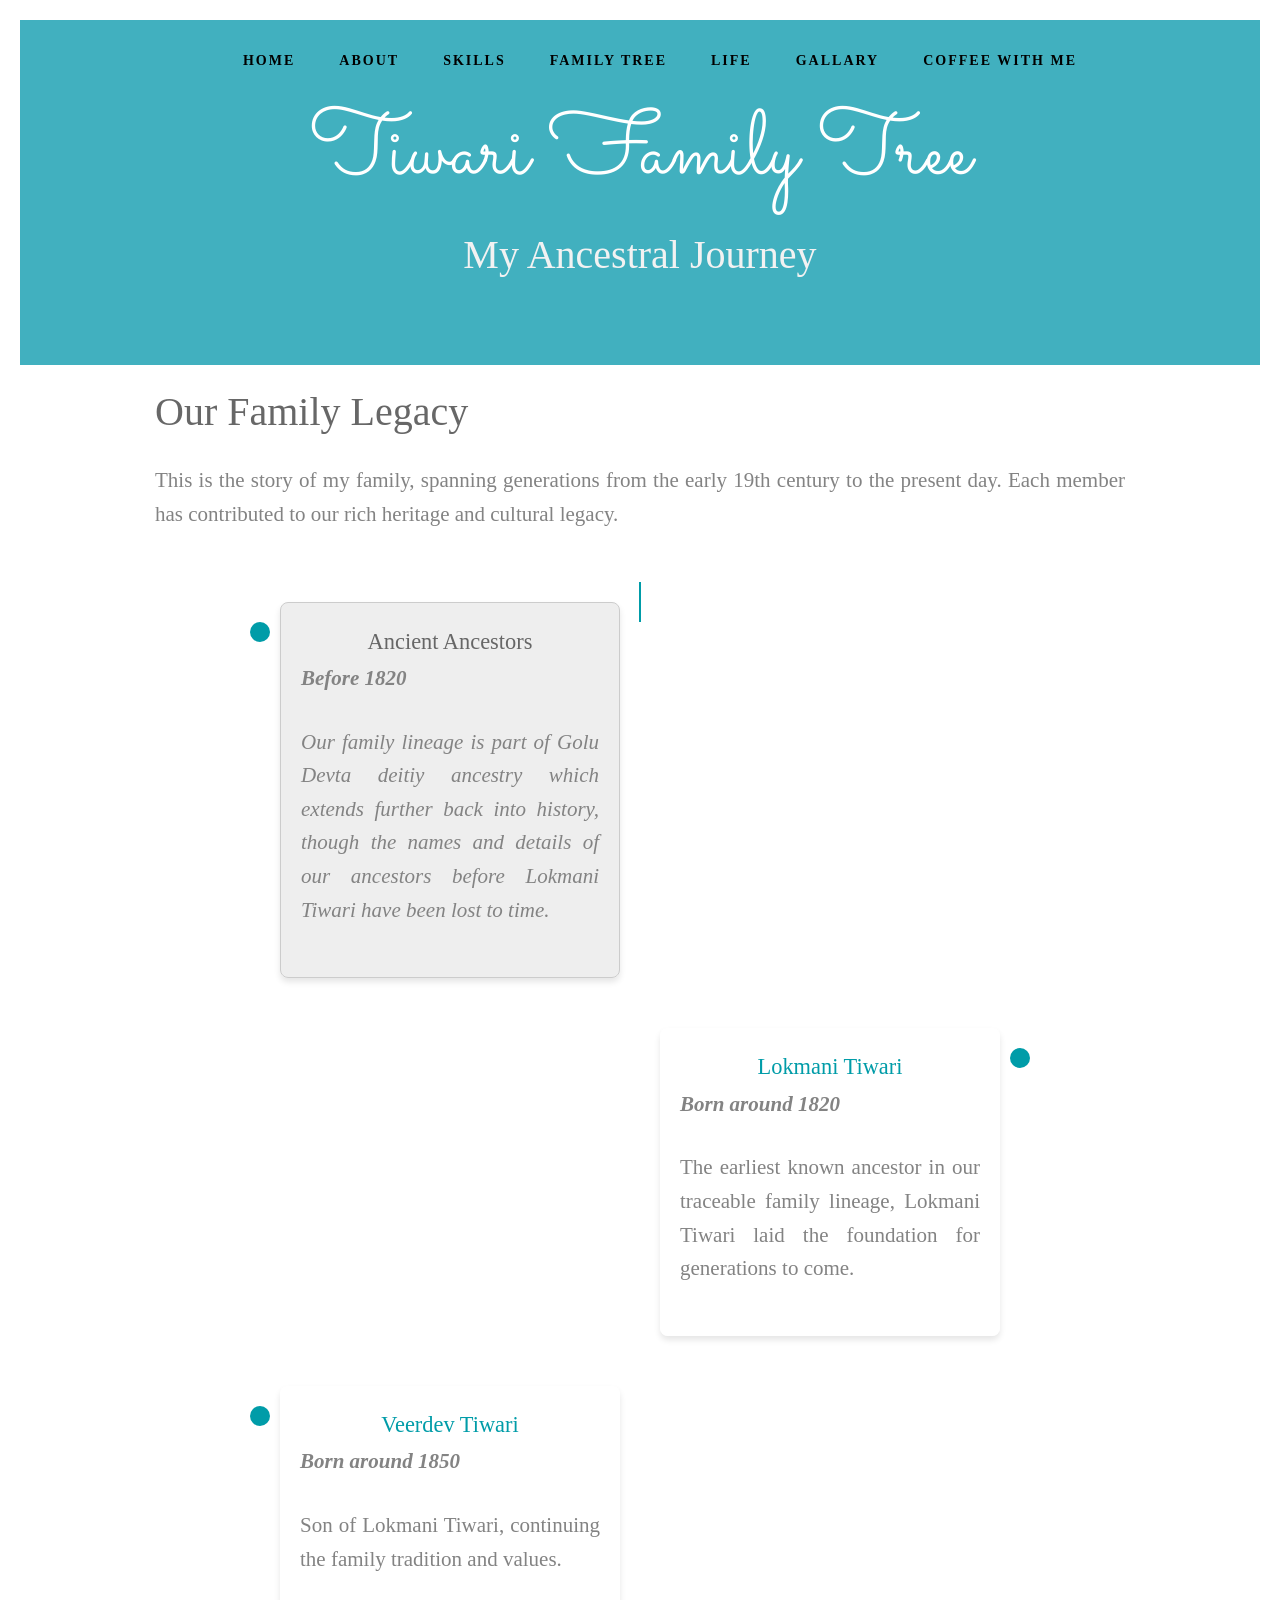
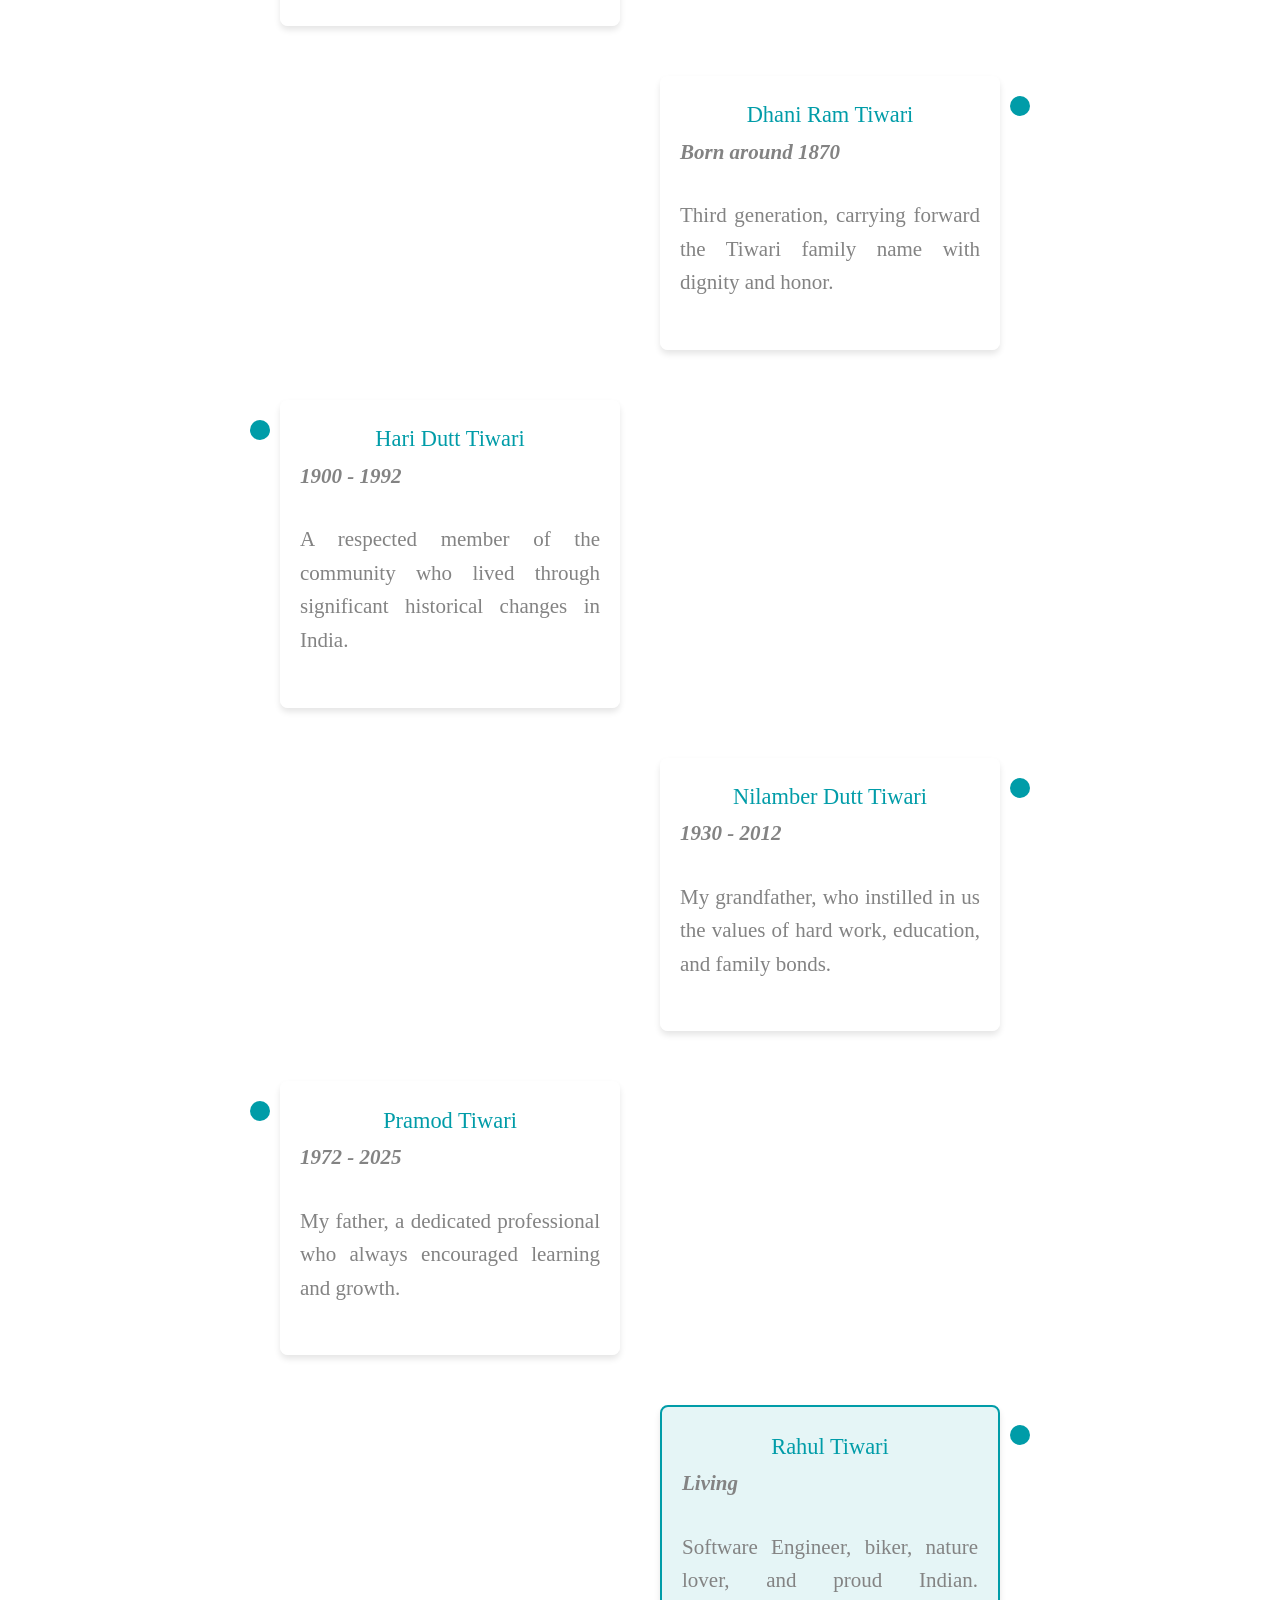
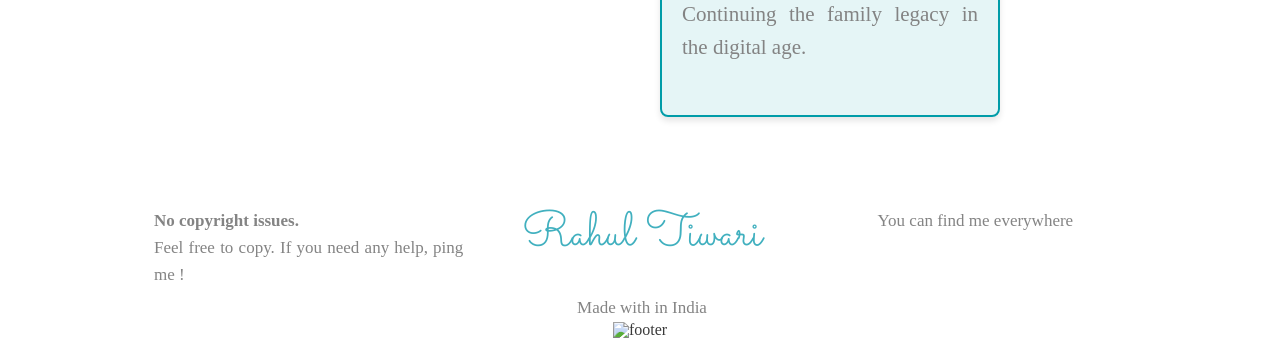
==== commit 5f7f3002: "latest" ====
--- a/family-tree.html
+++ b/family-tree.html
@@ -83,12 +83,14 @@
             <span></span>
           </div>
           <ul class="menu" id="main-menu">
-            <li><a href="/">Home</a></li>
+            <li><a href="#">Home</a></li>
             <li><a href="index.html#me">about</a></li>
             <li><a href="index.html#myskills">skills</a></li>
             <li><a href="./family-tree.html">Family Tree</a></li>
+            <li><a href="./life.html">Life</a></li>
             <li><a target="_blank" href="./travel.html">Gallary</a></li>
             <li><a href="index.html#coffeewithme">coffee with me</a></li>
+          </ul>
         </div>
       </div>
     </div>
--- a/css/style.css
+++ b/css/style.css
@@ -1454,3 +1454,145 @@
     margin-bottom: 5px;
   }
 }
+
+/* Mountaineering Achievements */
+.mountaineering-achievements {
+  display: flex;
+  flex-direction: row;
+  align-items: stretch;
+  justify-content: center;
+  gap: 30px;
+  margin: 30px auto;
+  max-width: 900px;
+  flex-wrap: wrap;
+  padding: 0 15px;
+}
+
+.mountain-card {
+  background: linear-gradient(135deg, #f8f9fa 0%, #ffffff 100%);
+  border: 1px solid #e9ecef;
+  border-radius: 16px;
+  padding: 30px 20px;
+  width: 280px;
+  text-align: center;
+  box-shadow: 0 8px 25px rgba(0, 0, 0, 0.05);
+  transition: transform 0.3s cubic-bezier(0.165, 0.84, 0.44, 1), box-shadow 0.3s ease;
+  position: relative;
+  overflow: hidden;
+}
+
+.mountain-card::before {
+  content: "";
+  position: absolute;
+  top: 0;
+  left: 0;
+  width: 100%;
+  height: 4px;
+  background: linear-gradient(to right, #009ca8, #41b0bf);
+}
+
+.mountain-card:hover {
+  transform: translateY(-8px);
+  box-shadow: 0 15px 35px rgba(0, 156, 168, 0.15);
+}
+
+.mountain-icon-wrapper {
+  width: 100px;
+  height: 100px;
+  margin: 0 auto 20px auto;
+  display: flex;
+  align-items: center;
+  justify-content: center;
+  background: rgba(0, 156, 168, 0.05);
+  border-radius: 50%;
+  padding: 15px;
+  transition: background 0.3s ease;
+}
+
+.mountain-card:hover .mountain-icon-wrapper {
+  background: rgba(0, 156, 168, 0.1);
+}
+
+.mountain-svg {
+  width: 100%;
+  height: 100%;
+  filter: drop-shadow(0px 3px 5px rgba(0,0,0,0.15));
+}
+
+.mountain-title {
+  font-family: "ProximaNova";
+  font-size: 22px;
+  font-weight: bold;
+  color: #3a3a3a;
+  margin: 0 0 5px 0;
+}
+
+.mountain-route {
+  font-family: "ProximaNova";
+  font-size: 14px;
+  color: #009ca8;
+  font-weight: 600;
+  text-transform: uppercase;
+  letter-spacing: 1px;
+  margin: 0 0 15px 0;
+}
+
+.mountain-altitude {
+  margin: 15px 0;
+  padding: 8px 15px;
+  background: rgba(0, 0, 0, 0.03);
+  border-radius: 30px;
+  display: inline-block;
+}
+
+.alt-number {
+  font-family: "ProximaNova";
+  font-size: 26px;
+  font-weight: bold;
+  color: #222;
+}
+
+.alt-unit {
+  font-family: "ProximaNova";
+  font-size: 14px;
+  color: #666;
+  font-weight: 500;
+  margin-left: 2px;
+}
+
+.mountain-location {
+  font-family: "ProximaNova";
+  font-size: 15px;
+  color: #777;
+  margin: 10px 0 0 0;
+  display: flex;
+  align-items: center;
+  justify-content: center;
+  gap: 5px;
+}
+
+.mountain-location i {
+  color: #ff5722;
+}
+
+@media only screen and (max-width: 600px) {
+  .mountaineering-achievements {
+    flex-direction: column;
+    align-items: center;
+  }
+  .mountain-card {
+    width: 100%;
+    max-width: 320px;
+  }
+}
+
+.achievement-subheading {
+  font-family: "ProximaNova", "Helvetica Neue", Helvetica, Arial, sans-serif;
+  font-size: 22px;
+  font-weight: 600;
+  color: #555;
+  margin-top: 30px;
+  margin-bottom: 20px;
+  text-transform: uppercase;
+  letter-spacing: 1px;
+}
